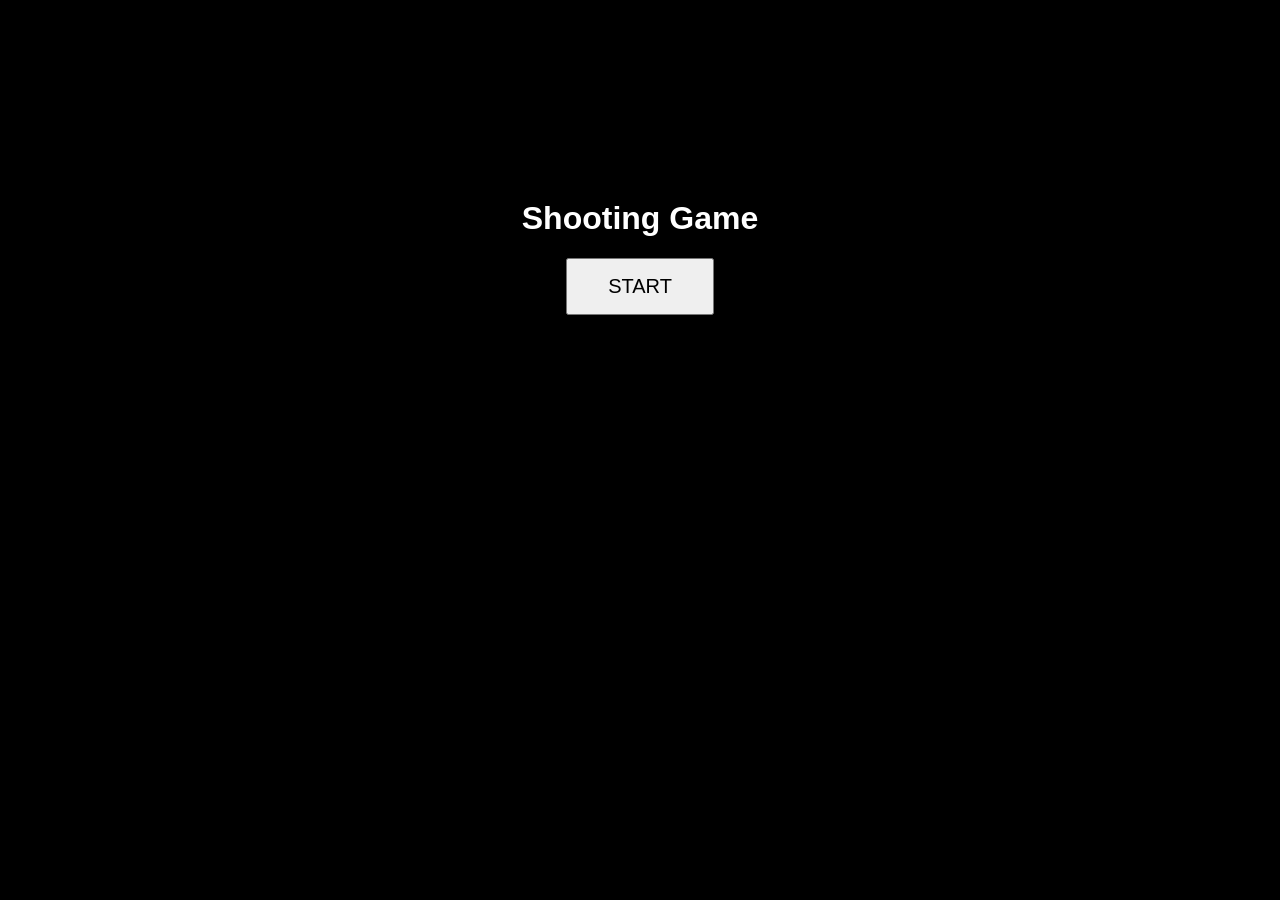
==== index.html @ f93f651d "tuika" ====
<!DOCTYPE html>
<html lang="ja">
<head>
    <meta charset="UTF-8">
    <title>Shooting Game</title>
    <link rel="stylesheet" href="style.css">
</head>
<body>

    <!-- ホーム画面 -->
    <div id="homeScreen">
        <h1>Shooting Game</h1>
        <button id="startButton">START</button>
    </div>

    <!-- ★戻るボタン（ホーム画面の外に置く） -->
    <button id="retryButton" style="display:none;">タイトルに戻る</button>

    <!-- ゲーム画面 -->
    <canvas id="gameCanvas" width="400" height="600" style="display:none;"></canvas>

    <script src="game.js"></script>
</body>
</html>
---- style.css ----
body {
    margin: 0;
    background: black;
    color: white;
    font-family: Arial, sans-serif;
    text-align: center;
}

#homeScreen {
    margin-top: 200px;
}

#startButton {
    padding: 15px 40px;
    font-size: 20px;
    cursor: pointer;
}

canvas {
    display: block;
    margin: 0 auto;
    background: #111;
}
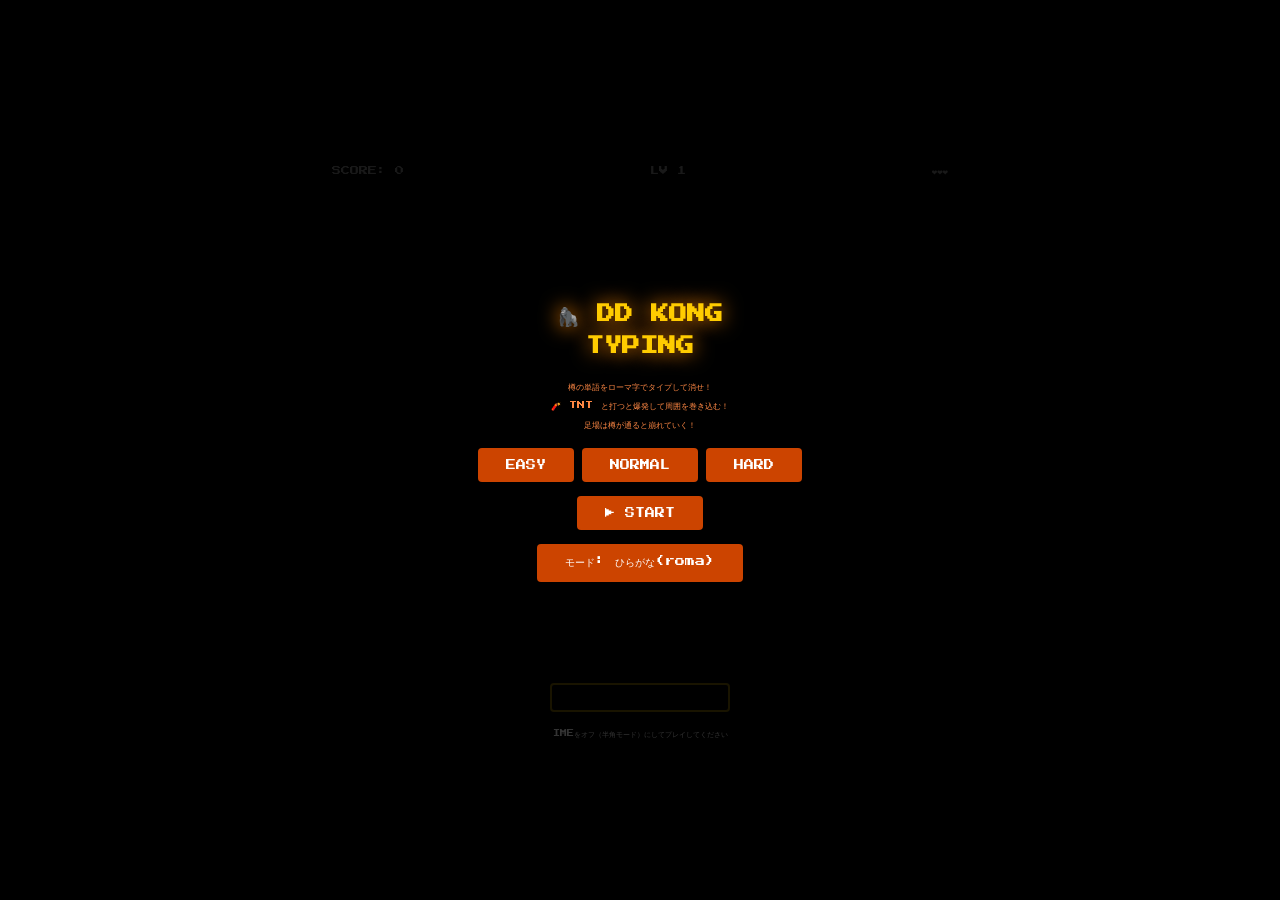
==== commit 054c638c: "ファイルの削除と名前変更" ====
--- a/index.html
+++ b/index.html
@@ -1,26 +1,43 @@
 <!DOCTYPE html>
 <html lang="ja">
 <head>
-    <meta charset="UTF-8">
-    <title>Shooting Game</title>
-    <link rel="stylesheet" href="style.css">
+  <meta charset="UTF-8">
+  <meta name="viewport" content="width=device-width, initial-scale=1.0">
+  <title>DD KONG TYPING</title>
+  <link rel="stylesheet" href="style.css">
 </head>
 <body>
 
-    <!-- ホーム画面 -->
-    <div id="homeScreen">
-        <h1>Shooting Game</h1>
-        <button id="startButton">START</button>
+<div id="wrap">
+  <canvas id="c" width="640" height="560"></canvas>
+
+  <div id="hud">
+    <span id="s-score">SCORE: 0</span>
+    <span id="s-lv">LV 1</span>
+    <span id="s-lives">❤️❤️❤️</span>
+  </div>
+
+  <div id="input-box">　</div>
+
+  <div id="overlay">
+    <h1>🦍 DD KONG<br>TYPING</h1>
+    <p class="sub">
+      樽の単語をローマ字でタイプして消せ！<br>
+      🧨 TNT と打つと爆発して周囲を巻き込む！<br>
+      足場は樽が通ると崩れていく！
+    </p>
+    <div id="diff-wrap">
+      <button class="diff-btn active" onclick="setDiff(0,this)">EASY</button>
+      <button class="diff-btn"        onclick="setDiff(1,this)">NORMAL</button>
+      <button class="diff-btn"        onclick="setDiff(2,this)">HARD</button>
     </div>
+    <button onclick="startGame()">▶ START</button>
+    <button id="mode-btn" onclick="toggleMode()">モード: ひらがな(roma)</button>
+  </div>
+</div>
 
-    <!-- ★戻るボタン（ホーム画面の外に置く） -->
-    <button id="retryButton" style="display:none;">タイトルに戻る</button>
+<p class="hint">IMEをオフ（半角モード）にしてプレイしてください</p>
 
-    <!-- ゲーム画面 -->
-    <canvas id="gameCanvas" width="400" height="600" style="display:none;"></canvas>
-
-    <script src="game.js"></script>
+<script src="game.js"></script>
 </body>
 </html>
-
-
--- a/style.css
+++ b/style.css
@@ -1,23 +1,164 @@
-body {
-    margin: 0;
-    background: black;
-    color: white;
-    font-family: Arial, sans-serif;
-    text-align: center;
+@import url('https://fonts.googleapis.com/css2?family=Press+Start+2P&display=swap');
+
+* {
+  box-sizing: border-box;
+  margin: 0;
+  padding: 0;
 }
 
-#homeScreen {
-    margin-top: 200px;
+body {
+  background: #000;
+  display: flex;
+  flex-direction: column;
+  align-items: center;
+  justify-content: center;
+  min-height: 100vh;
+  font-family: 'Press Start 2P', monospace;
+  user-select: none;
 }
 
-#startButton {
-    padding: 15px 40px;
-    font-size: 20px;
-    cursor: pointer;
+#wrap {
+  position: relative;
+  width: 640px;
+  height: 560px;
 }
 
 canvas {
-    display: block;
-    margin: 0 auto;
-    background: #111;
+  display: block;
+  width: 640px;
+  height: 560px;
+  image-rendering: pixelated;
 }
+
+/* HUD */
+#hud {
+  position: absolute;
+  top: 6px;
+  left: 0;
+  width: 100%;
+  display: flex;
+  justify-content: space-between;
+  padding: 0 12px;
+  font-size: 9px;
+  color: #fff;
+  pointer-events: none;
+  z-index: 5;
+  text-shadow: 1px 1px #000;
+}
+
+/* 入力表示 */
+#input-box {
+  position: absolute;
+  bottom: 8px;
+  left: 50%;
+  transform: translateX(-50%);
+  background: rgba(0, 0, 0, 0.8);
+  border: 2px solid #fc0;
+  border-radius: 4px;
+  padding: 5px 18px;
+  font-size: 11px;
+  color: #fc0;
+  letter-spacing: 2px;
+  min-width: 180px;
+  text-align: center;
+  pointer-events: none;
+  z-index: 5;
+}
+
+/* オーバーレイ */
+#overlay {
+  position: absolute;
+  top: 0;
+  left: 0;
+  width: 100%;
+  height: 100%;
+  background: rgba(0, 0, 0, 0.9);
+  display: flex;
+  flex-direction: column;
+  align-items: center;
+  justify-content: center;
+  gap: 14px;
+  z-index: 20;
+}
+
+#overlay h1 {
+  font-size: 18px;
+  color: #fc0;
+  text-shadow: 0 0 20px #f80;
+  text-align: center;
+  line-height: 1.8;
+}
+
+#overlay .sub {
+  font-size: 8px;
+  color: #f84;
+  text-align: center;
+  line-height: 2.4;
+}
+
+#overlay button {
+  font-family: 'Press Start 2P', monospace;
+  font-size: 10px;
+  background: #c40;
+  color: #fff;
+  border: none;
+  padding: 12px 28px;
+  border-radius: 4px;
+  cursor: pointer;
+  transition: transform 0.1s;
+}
+
+#overlay button:hover {
+  background: #f60;
+  transform: scale(1.05);
+}
+
+/* 難易度ボタン */
+#diff-wrap {
+  display: flex;
+  gap: 8px;
+}
+
+.diff-btn {
+  font-family: 'Press Start 2P', monospace;
+  font-size: 8px;
+  background: transparent;
+  color: #888;
+  border: 1px solid #555;
+  padding: 5px 12px;
+  border-radius: 3px;
+  cursor: pointer;
+  transition: all 0.1s;
+}
+
+.diff-btn.active,
+.diff-btn:hover {
+  color: #fc0;
+  border-color: #fc0;
+}
+
+/* モード切替ボタン */
+#mode-btn {
+  font-family: 'Press Start 2P', monospace;
+  font-size: 7px;
+  background: transparent;
+  color: #666;
+  border: 1px solid #444;
+  padding: 5px 12px;
+  border-radius: 3px;
+  cursor: pointer;
+}
+
+#mode-btn:hover {
+  color: #fc0;
+  border-color: #fc0;
+}
+
+/* ヒント */
+p.hint {
+  margin-top: 10px;
+  font-family: 'Press Start 2P', monospace;
+  font-size: 7px;
+  color: #333;
+  text-align: center;
+}
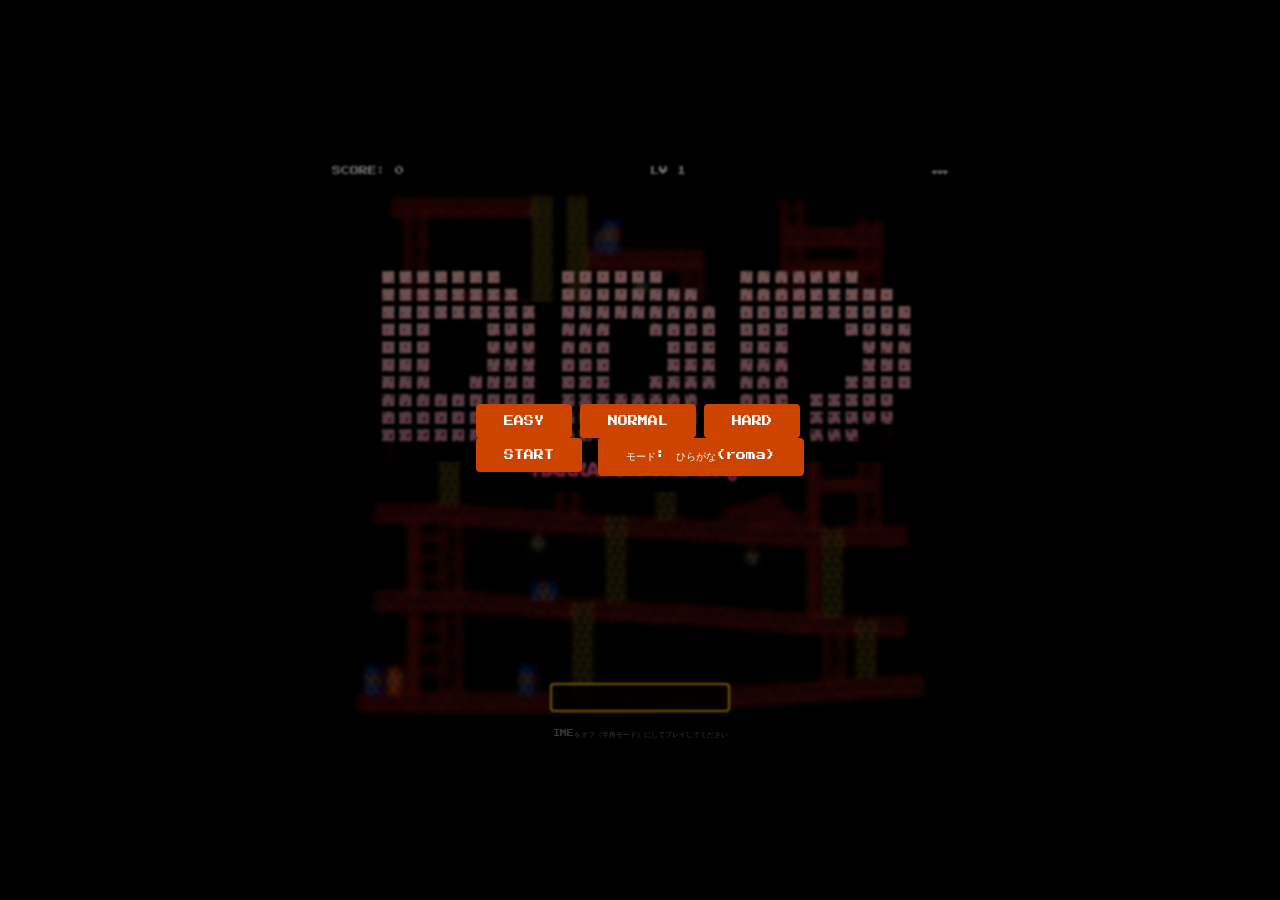
==== commit 4bc3f973: "indexの変更" ====
--- a/index.html
+++ b/index.html
@@ -20,19 +20,15 @@
   <div id="input-box">　</div>
 
   <div id="overlay">
-    <h1>🦍 DD KONG<br>TYPING</h1>
-    <p class="sub">
-      樽の単語をローマ字でタイプして消せ！<br>
-      🧨 TNT と打つと爆発して周囲を巻き込む！<br>
-      足場は樽が通ると崩れていく！
-    </p>
-    <div id="diff-wrap">
-      <button class="diff-btn active" onclick="setDiff(0,this)">EASY</button>
-      <button class="diff-btn"        onclick="setDiff(1,this)">NORMAL</button>
-      <button class="diff-btn"        onclick="setDiff(2,this)">HARD</button>
+    <div class="menu-panel">
+      <div id="diff-wrap">
+        <button class="diff-btn active" onclick="setDiff(0,this)">EASY</button>
+        <button class="diff-btn"        onclick="setDiff(1,this)">NORMAL</button>
+        <button class="diff-btn"        onclick="setDiff(2,this)">HARD</button>
+      </div>
+      <button id="start-btn" onclick="startGame()">START</button>
+      <button id="mode-btn" onclick="toggleMode()">モード: ひらがな(roma)</button>
     </div>
-    <button onclick="startGame()">▶ START</button>
-    <button id="mode-btn" onclick="toggleMode()">モード: ひらがな(roma)</button>
   </div>
 </div>
 
--- a/style.css
+++ b/style.css
@@ -72,7 +72,8 @@
   left: 0;
   width: 100%;
   height: 100%;
-  background: rgba(0, 0, 0, 0.9);
+  background: rgba(0, 0, 0, 0.55);
+  backdrop-filter: blur(1px);
   display: flex;
   flex-direction: column;
   align-items: center;
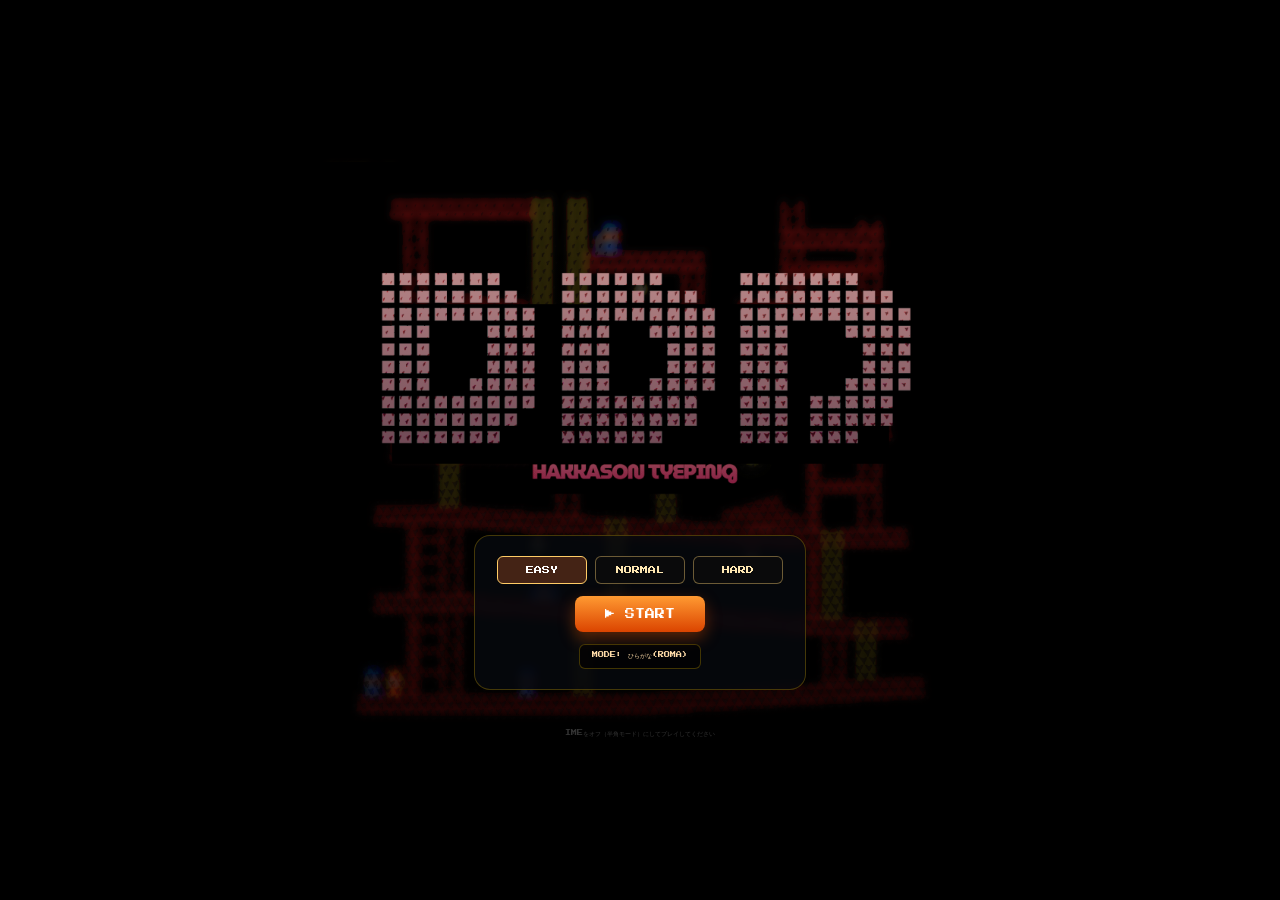
==== commit fd438992: "ギミック追加" ====
--- a/index.html
+++ b/index.html
@@ -1,39 +1,52 @@
 <!DOCTYPE html>
 <html lang="ja">
 <head>
-  <meta charset="UTF-8">
-  <meta name="viewport" content="width=device-width, initial-scale=1.0">
-  <title>DD KONG TYPING</title>
-  <link rel="stylesheet" href="style.css">
+<meta charset="UTF-8">
+<meta name="viewport" content="width=device-width, initial-scale=1.0">
+<title>DD KONG TYPING — ACTION EDITION</title>
+<link href="https://fonts.googleapis.com/css2?family=Press+Start+2P&family=Orbitron:wght@700;900&display=swap" rel="stylesheet">
+<link rel="stylesheet" href="style.css">
 </head>
 <body>
-
 <div id="wrap">
   <canvas id="c" width="640" height="560"></canvas>
-
   <div id="hud">
-    <span id="s-score">SCORE: 0</span>
-    <span id="s-lv">LV 1</span>
-    <span id="s-lives">❤️❤️❤️</span>
+    <div id="hud-left">
+      <span class="hud-val" id="s-score">SCORE: 0</span>
+      <span class="hud-val" id="s-lv">LV 1</span>
+      <span class="hud-val" id="s-lives">❤️❤️❤️</span>
+      <span id="s-combo"></span>
+    </div>
+    <div id="hud-right">
+      <span id="s-special"></span>
+      <div id="gauge-wrap"><div id="gauge-fill"></div></div>
+      <span class="hud-val" id="s-mult">x1.0</span>
+    </div>
   </div>
-
-  <div id="input-box">　</div>
-
+  <div id="combo-flash"></div>
+  <div id="rage-banner">💥 RAGE MODE 💥</div>
+  <div id="special-flash"></div>
+  <div id="input-box"></div>
+  <div id="upgrade-panel">
+    <h2>⚡ CHOOSE UPGRADE</h2>
+    <button class="upg-btn" id="upg0"></button>
+    <button class="upg-btn" id="upg1"></button>
+    <button class="upg-btn" id="upg2"></button>
+  </div>
   <div id="overlay">
     <div class="menu-panel">
       <div id="diff-wrap">
         <button class="diff-btn active" onclick="setDiff(0,this)">EASY</button>
-        <button class="diff-btn"        onclick="setDiff(1,this)">NORMAL</button>
-        <button class="diff-btn"        onclick="setDiff(2,this)">HARD</button>
+        <button class="diff-btn" onclick="setDiff(1,this)">NORMAL</button>
+        <button class="diff-btn" onclick="setDiff(2,this)">HARD</button>
       </div>
-      <button id="start-btn" onclick="startGame()">START</button>
-      <button id="mode-btn" onclick="toggleMode()">モード: ひらがな(roma)</button>
+      <button id="start-btn" onclick="startGame()">▶ START</button>
+      <button id="mode-btn" onclick="toggleMode()">MODE: ひらがな(ROMA)</button>
     </div>
   </div>
 </div>
-
 <p class="hint">IMEをオフ（半角モード）にしてプレイしてください</p>
 
 <script src="game.js"></script>
 </body>
-</html>
+</html>
--- a/style.css
+++ b/style.css
@@ -1,165 +1,33 @@
-@import url('https://fonts.googleapis.com/css2?family=Press+Start+2P&display=swap');
-
-* {
-  box-sizing: border-box;
-  margin: 0;
-  padding: 0;
-}
-
-body {
-  background: #000;
-  display: flex;
-  flex-direction: column;
-  align-items: center;
-  justify-content: center;
-  min-height: 100vh;
-  font-family: 'Press Start 2P', monospace;
-  user-select: none;
-}
-
-#wrap {
-  position: relative;
-  width: 640px;
-  height: 560px;
-}
-
-canvas {
-  display: block;
-  width: 640px;
-  height: 560px;
-  image-rendering: pixelated;
-}
-
-/* HUD */
-#hud {
-  position: absolute;
-  top: 6px;
-  left: 0;
-  width: 100%;
-  display: flex;
-  justify-content: space-between;
-  padding: 0 12px;
-  font-size: 9px;
-  color: #fff;
-  pointer-events: none;
-  z-index: 5;
-  text-shadow: 1px 1px #000;
-}
-
-/* 入力表示 */
-#input-box {
-  position: absolute;
-  bottom: 8px;
-  left: 50%;
-  transform: translateX(-50%);
-  background: rgba(0, 0, 0, 0.8);
-  border: 2px solid #fc0;
-  border-radius: 4px;
-  padding: 5px 18px;
-  font-size: 11px;
-  color: #fc0;
-  letter-spacing: 2px;
-  min-width: 180px;
-  text-align: center;
-  pointer-events: none;
-  z-index: 5;
-}
-
-/* オーバーレイ */
-#overlay {
-  position: absolute;
-  top: 0;
-  left: 0;
-  width: 100%;
-  height: 100%;
-  background: rgba(0, 0, 0, 0.55);
-  backdrop-filter: blur(1px);
-  display: flex;
-  flex-direction: column;
-  align-items: center;
-  justify-content: center;
-  gap: 14px;
-  z-index: 20;
-}
-
-#overlay h1 {
-  font-size: 18px;
-  color: #fc0;
-  text-shadow: 0 0 20px #f80;
-  text-align: center;
-  line-height: 1.8;
-}
-
-#overlay .sub {
-  font-size: 8px;
-  color: #f84;
-  text-align: center;
-  line-height: 2.4;
-}
-
-#overlay button {
-  font-family: 'Press Start 2P', monospace;
-  font-size: 10px;
-  background: #c40;
-  color: #fff;
-  border: none;
-  padding: 12px 28px;
-  border-radius: 4px;
-  cursor: pointer;
-  transition: transform 0.1s;
-}
-
-#overlay button:hover {
-  background: #f60;
-  transform: scale(1.05);
-}
-
-/* 難易度ボタン */
-#diff-wrap {
-  display: flex;
-  gap: 8px;
-}
-
-.diff-btn {
-  font-family: 'Press Start 2P', monospace;
-  font-size: 8px;
-  background: transparent;
-  color: #888;
-  border: 1px solid #555;
-  padding: 5px 12px;
-  border-radius: 3px;
-  cursor: pointer;
-  transition: all 0.1s;
-}
-
-.diff-btn.active,
-.diff-btn:hover {
-  color: #fc0;
-  border-color: #fc0;
-}
-
-/* モード切替ボタン */
-#mode-btn {
-  font-family: 'Press Start 2P', monospace;
-  font-size: 7px;
-  background: transparent;
-  color: #666;
-  border: 1px solid #444;
-  padding: 5px 12px;
-  border-radius: 3px;
-  cursor: pointer;
-}
-
-#mode-btn:hover {
-  color: #fc0;
-  border-color: #fc0;
-}
-
-/* ヒント */
-p.hint {
-  margin-top: 10px;
-  font-family: 'Press Start 2P', monospace;
-  font-size: 7px;
-  color: #333;
-  text-align: center;
-}
+*{box-sizing:border-box;margin:0;padding:0}
+body{background:#000;display:flex;flex-direction:column;align-items:center;justify-content:center;min-height:100vh;font-family:'Press Start 2P',monospace;user-select:none;overflow:hidden}
+#wrap{position:relative;width:640px;height:560px}
+canvas{display:block;width:640px;height:560px;image-rendering:pixelated}
+#hud{position:absolute;top:0;left:0;width:100%;display:flex;justify-content:space-between;align-items:flex-start;padding:6px 10px;pointer-events:none;z-index:5}
+#hud-left{display:flex;flex-direction:column;gap:3px}
+#hud-right{display:flex;flex-direction:column;align-items:flex-end;gap:3px}
+.hud-val{font-size:8px;color:#fff;text-shadow:1px 1px #000,0 0 8px rgba(255,200,0,.6)}
+#s-combo{font-size:11px;color:#ffcc00;text-shadow:0 0 10px #ff8800;transition:transform .1s}
+#s-special{font-size:7px;color:#88ffff}
+#gauge-wrap{width:120px;height:8px;background:rgba(0,0,0,.6);border:1px solid #446;border-radius:4px;overflow:hidden}
+#gauge-fill{height:100%;width:0%;background:linear-gradient(90deg,#4488ff,#88ffff);border-radius:4px;transition:width .2s}
+#input-box{position:absolute;bottom:8px;left:50%;transform:translateX(-50%);background:rgba(0,0,0,.88);border:2px solid #fc0;border-radius:4px;padding:5px 18px;font-size:11px;color:#fc0;letter-spacing:2px;min-width:180px;text-align:center;pointer-events:none;z-index:5;transition:border-color .1s,box-shadow .1s}
+#input-box.miss{border-color:#ff2200;box-shadow:0 0 12px #ff2200;color:#ff4400}
+#overlay{position:absolute;top:0;left:0;width:100%;height:100%;background:linear-gradient(180deg,rgba(0,0,0,.15),rgba(0,0,0,.6));display:flex;flex-direction:column;align-items:center;justify-content:flex-end;padding-bottom:32px;z-index:20}
+.menu-panel{display:flex;flex-direction:column;align-items:center;gap:12px;padding:20px 22px;border-radius:16px;background:rgba(8,10,16,.72);border:1px solid rgba(255,204,0,.25);backdrop-filter:blur(4px)}
+#overlay h1{font-size:28px;color:#ff4400;text-shadow:0 0 20px #ff2200,2px 2px #000;text-align:center;line-height:1.4}
+#overlay .sub{font-size:9px;color:#ffcc88;margin-top:-4px}
+#diff-wrap{display:flex;gap:8px}
+.diff-btn{font-family:'Press Start 2P',monospace;font-size:8px;background:rgba(12,12,12,.9);color:#ffe8b2;border:1px solid rgba(255,212,120,.4);border-radius:6px;padding:9px 14px;min-width:90px;cursor:pointer;transition:all .1s}
+.diff-btn.active,.diff-btn:hover{background:rgba(255,120,54,.25);color:#fff;border-color:#ffcc66}
+#start-btn{font-family:'Press Start 2P',monospace;font-size:10px;background:linear-gradient(180deg,#ff9a32,#db4400);color:#fff;border:none;border-radius:8px;padding:13px 30px;cursor:pointer;box-shadow:0 6px 16px rgba(227,82,0,.4)}
+#start-btn:hover{background:linear-gradient(180deg,#ffb14d,#e65510);transform:scale(1.03)}
+#mode-btn{font-family:'Press Start 2P',monospace;font-size:6px;background:rgba(0,0,0,.6);color:#ffdca9;border:1px solid rgba(255,204,0,.25);border-radius:6px;padding:7px 12px;cursor:pointer}
+#mode-btn:hover{color:#fff;border-color:#ffe08a}
+p.hint{margin-top:8px;font-family:'Press Start 2P',monospace;font-size:6px;color:#333;text-align:center}
+#combo-flash{position:absolute;top:50%;left:50%;transform:translate(-50%,-50%);font-family:'Press Start 2P',monospace;font-size:0px;color:#ffcc00;text-shadow:0 0 20px #ff8800;text-align:center;pointer-events:none;z-index:30;opacity:0;transition:opacity .15s}
+#rage-banner{position:absolute;top:80px;left:50%;transform:translateX(-50%);font-family:'Press Start 2P',monospace;font-size:14px;color:#ff2200;text-shadow:0 0 20px #ff4400;pointer-events:none;z-index:30;opacity:0}
+#special-flash{position:absolute;top:30%;left:50%;transform:translate(-50%,-50%);font-family:'Press Start 2P',monospace;font-size:0;color:#88ffff;text-shadow:0 0 30px #4488ff;text-align:center;pointer-events:none;z-index:35;opacity:0}
+#upgrade-panel{position:absolute;top:0;left:0;width:100%;height:100%;background:rgba(0,0,0,.85);display:none;flex-direction:column;align-items:center;justify-content:center;gap:16px;z-index:40}
+#upgrade-panel h2{font-size:11px;color:#ffcc00;text-shadow:0 0 12px #ff8800}
+.upg-btn{font-family:'Press Start 2P',monospace;font-size:7px;background:rgba(20,20,40,.9);color:#fff;border:1px solid #4488ff;border-radius:8px;padding:12px 20px;width:260px;cursor:pointer;line-height:1.6;transition:all .15s}
+.upg-btn:hover{background:rgba(60,80,180,.4);border-color:#88ffff;color:#88ffff}
